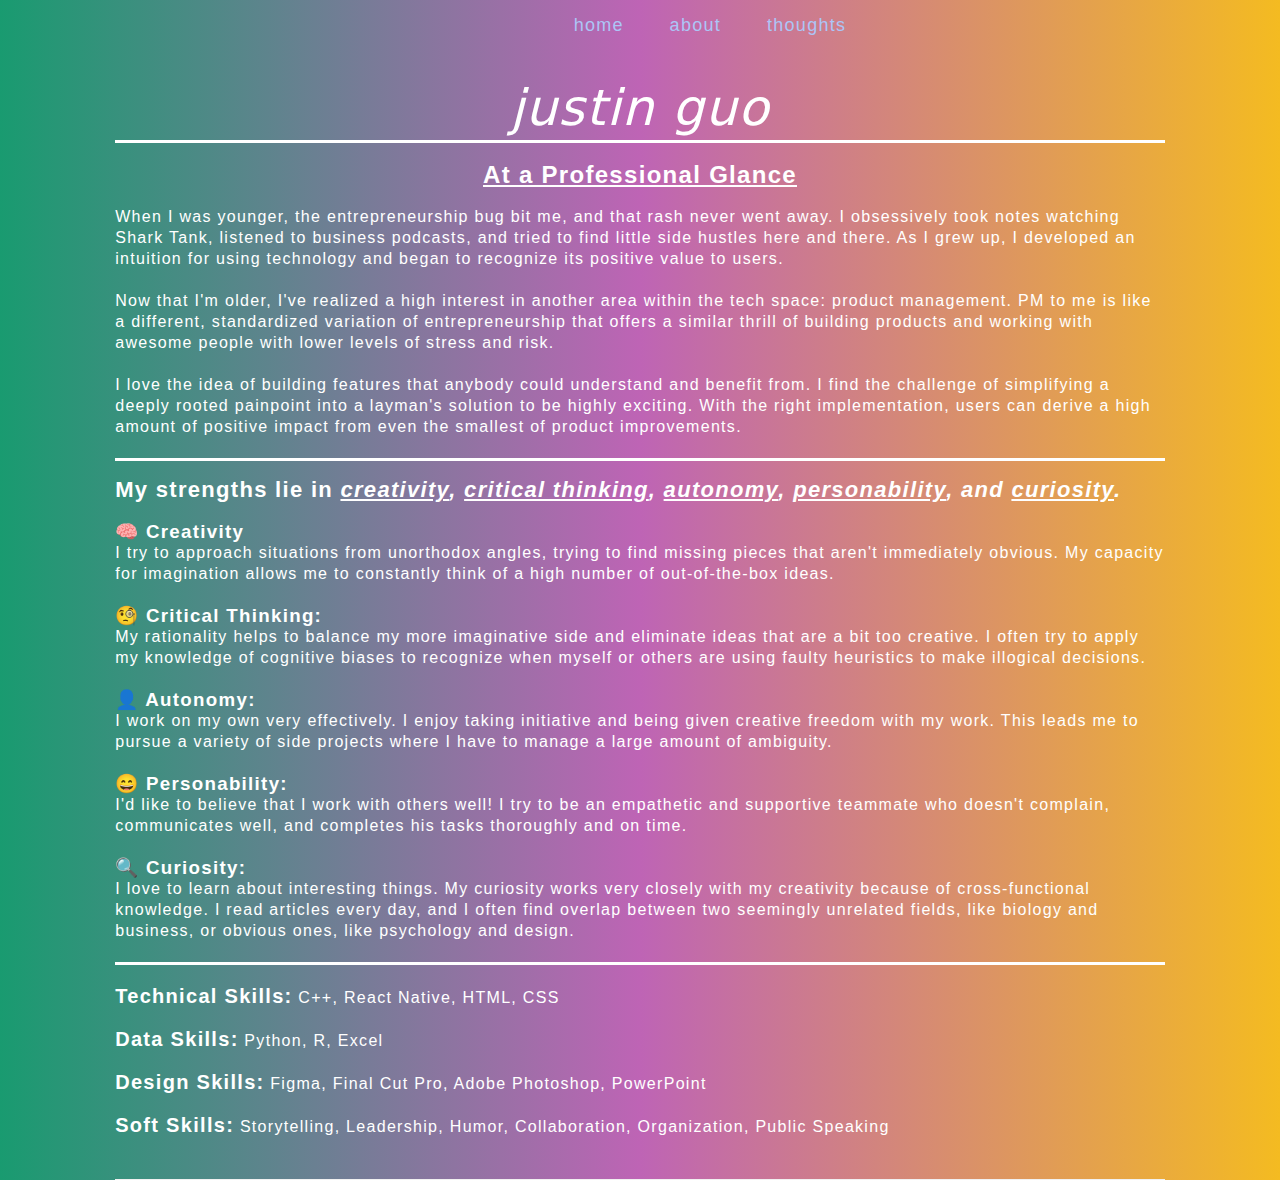
==== about.html @ 09c454f2 "first upload!" ====
<!DOCTYPE html>
<html lang="en">
<head>
        <meta charset="UTF-8">
        <meta http-equiv="X-UA-Compatible" content="IE=edge">
        <meta name="viewport" content="width=device-width, initial-scale=1.0">
        <title>PERSONAL WEBSITE</title>
        <link rel="preconnect" href="https://fonts.googleapis.com">
<link rel="preconnect" href="https://fonts.gstatic.com" crossorigin>
<link href="https://fonts.googleapis.com/css2?family=DM+Sans:wght@400;500;700&family=Nunito+Sans:ital,wght@0,300;0,400;0,500;0,600;0,700;0,800;1,400;1,500;1,600;1,700;1,800&family=Playfair+Display:wght@400;500;600;700&display=swap" rel="stylesheet">
        <link rel="stylesheet" href="style.css">

</head>



<body>
        
        <div id="header">
                <div class="container">
                <nav>
                        <img src="images/logo.png" class ="logo" alt="">
                        <ul>
                                <li><a href="/index.html">home</a></li>
                                <li><a href="#">about</a></li>
                                <li><a href="/thoughts.html">thoughts</a></li>
                        </ul>
                </nav>
                <div class="titleText">
                        <span>justin guo</span>
                      <h2> 

                          <br>
                          <br>
                      </h2>
                </div>
                <div class="line"></div>
                <br>
                <u><h2 style="text-align: center;">At a Professional Glance</h2></u>
                                <br>
                                When I was younger, the entrepreneurship bug bit me, and that rash never went away. 
                                I obsessively took notes watching Shark Tank, listened to business podcasts, and tried to find little side hustles here and there. 
                                As I grew up, I developed an intuition for using technology and began to recognize its positive value to users.  
                                <br><br>
                                Now that I'm older, I've realized a high interest in another area within the tech space: product management.
                                PM to me is like a different, standardized variation of entrepreneurship that offers a similar 
                                thrill of building products and working with awesome people with lower levels of stress and risk. 
                                <br><br>
                                I love the idea of building features that anybody could understand and benefit from. I find the challenge 
                                of simplifying a deeply rooted painpoint into a layman's solution to be highly exciting. 
                                With the right implementation, users can derive a high amount of positive impact from even the smallest of product improvements. 
                                <br><br>
                                <div class="line">
                                        <br>
                                        <h3 style="font-size: 22px">My strengths lie in <i><u>creativity</u>, <u>critical thinking</u>, <u>autonomy</u>, <u>personability</u>, and <u>curiosity</u>.</i></h3>
                                        <div class="professionalContainer" style = 'width: 100%; display:flex; flex-direction: row;'>
                                                <div class="aboutContainer">
                                                        <br>
                                                        <h3>🧠 Creativity</h3>I try to approach situations from unorthodox angles, trying to find 
                                                        missing pieces that aren't immediately obvious. My capacity for imagination allows me to constantly think of a high number of out-of-the-box ideas.
                                                        <br>
                                                        <br>
                        
                                                        <h3>🧐 Critical Thinking:</h3>My rationality helps to balance my more imaginative side and eliminate ideas that are a bit too creative. 
                                                        I often try to apply my knowledge of cognitive biases to recognize when myself or others are using 
                                                        faulty heuristics to make illogical decisions. 
                                                        <br>
                                                        <br>
                        
                                                        <h3>👤 Autonomy:</h3>I work on my own very effectively. 
                                                        I enjoy taking initiative and being given creative freedom with my work. 
                                                        This leads me to pursue a variety of side projects where I have to manage a large amount of ambiguity.
                                                        <br>
                                                        <br>
                        
                                                        <h3>😄 Personability:</h3>I'd like to believe that I work with others well! I try to be an empathetic and supportive teammate
                                                        who doesn't complain, communicates well, and completes his tasks thoroughly and on time. 
                                                        <br>
                                                        <br>
                        
                                                        <h3>🔍 Curiosity:</h3>I love to learn about interesting things. My curiosity works very closely 
                                                        with my creativity because of cross-functional knowledge. I read articles every day,
                                                        and I often find overlap between two seemingly unrelated fields, like biology and business, or 
                                                        obvious ones, like psychology and design.
                                                        <br>
                                                        <br>
                                                </div>
                                
                        </div>
                        <div class="line"></div>
                        <br>
                        <b style="font-size: 20px">Technical Skills:</b> C++, React Native, HTML, CSS<br><br>
                        <b style="font-size: 20px">Data Skills:</b> Python, R, Excel<br><br>
                        <b style="font-size: 20px">Design Skills:</b> Figma, Final Cut Pro, Adobe Photoshop, PowerPoint <br><br>
                        <b style="font-size: 20px"> Soft Skills:</b> Storytelling, Leadership, Humor, Collaboration, Organization, Public Speaking  </h3>
                        <br><br><br>
                        <footer></footer>
                                </div>
                        
                
            
        </div>

        
</body>
</html>
---- style.css ----
*{
        margin: 0; 
        padding: 0; 
        letter-spacing: 1.3px;
        line-height: 21px;
        box-sizing: border-box; 
        font-family: 'Franklin Gothic Medium', 'Arial Narrow', Arial, sans-serif;
}


body{

background: #0ca528;  /* fallback for old browsers */
background: -webkit-linear-gradient(to right, #185a9d, #15a828);  /* Chrome 10-25, Safari 5.1-6 */
background: linear-gradient(to right, #199b70, #be64b5, rgb(244, 187, 33)); /* W3C, IE 10+/ Edge, Firefox 16+, Chrome 26+, Opera 12+, Safari 7+ */


        color: rgb(255, 255, 255);

}
svg{
        /* border-color: rgb(0, 16, 10); */
        border-color: rgb(5, 118, 156);
        color: white;
        margin: 15px; 
}
svg:hover{
        border-radius: 60px;
        border-width: 15px;
        color: white;
}
#header{
        width: 100%; 
        height: 90vh; 
}
.container{
        padding: 5px 9%;
        align-self: center;
        justify-items: center;
        align-items: center;

}
/* h2:hover{
        color: rgb(130, 190, 40);
}
h3:hover{
        color: rgb(18, 123, 64);
} */
nav{
        display: flex; 
        align-items: center;
        justify-content: space-between;
        flex-wrap: wrap;
}

.logo{
        width: 140px; 
}
a:visited{
        color: white; 
}
nav ul li{ 
        display: inline-block; 
        list-style: none;
        margin: 10px 20px;
}
nav ul li a {
        color: #acc5f6;
        text-decoration: none;
        font-size: 18px; 
        position: relative;
}
nav ul li a::after{
        content: ' ';
        width: 0; 
        height: 3px;
        background: #fafafa; 
        position: absolute; 
        left: 0; 
        bottom: -6px; 
        transition: 0.5s;
}

nav ul li a:hover::after{
        width: 100%;
}

.titleText{
        /* background-color: black; */
        margin-top: 5%;
        font-family: system-ui, -apple-system, BlinkMacSystemFont, 'Segoe UI', Roboto, Oxygen, Ubuntu, Cantarell, 'Open Sans', 'Helvetica Neue', sans-serif;
        font-size: 25px;
        display: flex; 
        flex-direction: row;
        line-height: 100%;
}
.titleText h1{
        align-self: center;
        margin-right: 130px; 
        white-space: nowrap;
        margin-bottom: 30px;
        
        /* background-color: red; */
}
/* .titleText h1:hover{
        align-self: center;
        margin-right: 130px; 
        white-space: nowrap;
        margin-bottom: 30px;
        color: rgb(18, 123, 64);
        
        /* background-color: red; */

.titleText h2{ 
        /* background-color: red; */
        align-self: center;
        font-size: 17px; 
        white-space: nowrap;
}
.titleText h2:hover{ 
        /* background-color: red; */
        align-self: center;
        font-size: 17px; 
        white-space: nowrap;
        color: rgb(18, 123, 64);
}
.line{
        background-color:rgb(255, 255, 255);
        width: 100%;
        height: 3px
}
.thinline{
        background-color: rgb(255, 255, 255);
        width:100%;
        height: 3px;
        opacity: 0.3;
}
.contact{
        /* background-color: black; */
        width: 700px; 
        margin-top: 30px; 
        
        display: flex; 
        flex-direction: row;
        
        justify-content: space-between;
        margin-left: 15%; 
        text-align: center;
}
.center{
        width: 100%;
        height: 100px; 
        margin-right: 30px; 
}
ol{
        margin-left: 25px;
}

.recommendations{
        font-size: 12px;
        font-family: 'Ubuntu Mono', monospace;
        border-width: 3px;
        border-radius: 5px; 
        background-color: #000703;
        background-color: white;
        padding: 5px; 
        border-color: rgb(11, 57, 29);
        color: black; 
        border-width: 2px;
        border-style: line;
        width: 238px; 
        height: 140px;
        text-align: left;
}
.recommendations:hover{
        font-size: 12px;
        font-family: 'Ubuntu Mono', monospace;
        border-radius: 5px; 
        background-color: #ffffff;
        padding: 5px; 
        color: rgb(65, 65, 65); 
        border-color: white;
        border-style: solid;
        border-width: px;
        width: 238px; 
        height: 140px;
        text-align: left; 
}
.row{
        display: flex;
        justify-content: space-evenly;
        align-self: center;
        margin-top: 30px; 
        margin-bottom: 30px;
}
a:hover{
        color: rgb(255, 255, 0); 
}
footer{
        width: 100%; 
        height: 10%; 
        background-color: #f1f1f1;
        border-top: #9a9999;
        border-bottom: #9a9999;
}
.lifeRecommendations{
        
        font-size: 15px;
        font-family: 'Ubuntu Mono', monospace;
        border-width: 3px;
        border-radius: 8px; 
        background-color: rgb(255, 255, 255);
        padding: 5px; 
        color: rgb(0, 0, 0); 
        border-color: black;
        border-width: 2px;
        border-style: line;
        width: 50%; 
        text-align: left;
        transition: all .3s ease-in-out; 
}
.lifeRecommendations:hover{
        font-size: 15px;
        font-family: 'Ubuntu Mono', monospace;
        border-width: 3px;
        border-radius: 8px; 
        background-color: rgb(0, 0, 0);
        padding: 5px; 
        color: rgb(255, 255, 255); 
        border-color: black;
        border-width: 2px;
        border-style: line;
        width: 50%; 
        text-align: left;      
         
}
.center{
        display: flex;
        justify-content: space-evenly;
        text-align: center;
}

.aboutContainer{
        width: 400%;
        justify-content: center;
}

.grow { 
transition: all .3s ease-in-out; 
}

.grow:hover { 
transform: scale(1.25); 
}
span{
        font-size: 50px; 
        font-family: system-ui, -apple-system, BlinkMacSystemFont, 'Segoe UI', Roboto, Oxygen, Ubuntu, Cantarell, 'Open Sans', 'Helvetica Neue', sans-serif;
        font-style: italic;
}

.typing-carousel {
        display: inline-block;
        border: 1px solid black;
        padding: 5px;
}

.sentence {
        font-family: system-ui, -apple-system, BlinkMacSystemFont, 'Segoe UI', Roboto, Oxygen, Ubuntu, Cantarell, 'Open Sans', 'Helvetica Neue', sans-serif;
        font-style: italic;
        animation: typing 3s infinite;
      }
      
      .input-cursor {
        display: inline-block;
        width: 2px;
        height: 39px;
        background-color: rgb(255, 255, 255);
        animation: blink 0.7s infinite;
      }
      
      @keyframes typing {
        0% {
          width: 0;
        }
        50% {
          width: 100%;
        }
        100% {
          width: 0;
        }
      }
      
      @keyframes blink {
        0%, 100% {
          opacity: 1;
        }
        50% {
          opacity: 0;
        }
      }
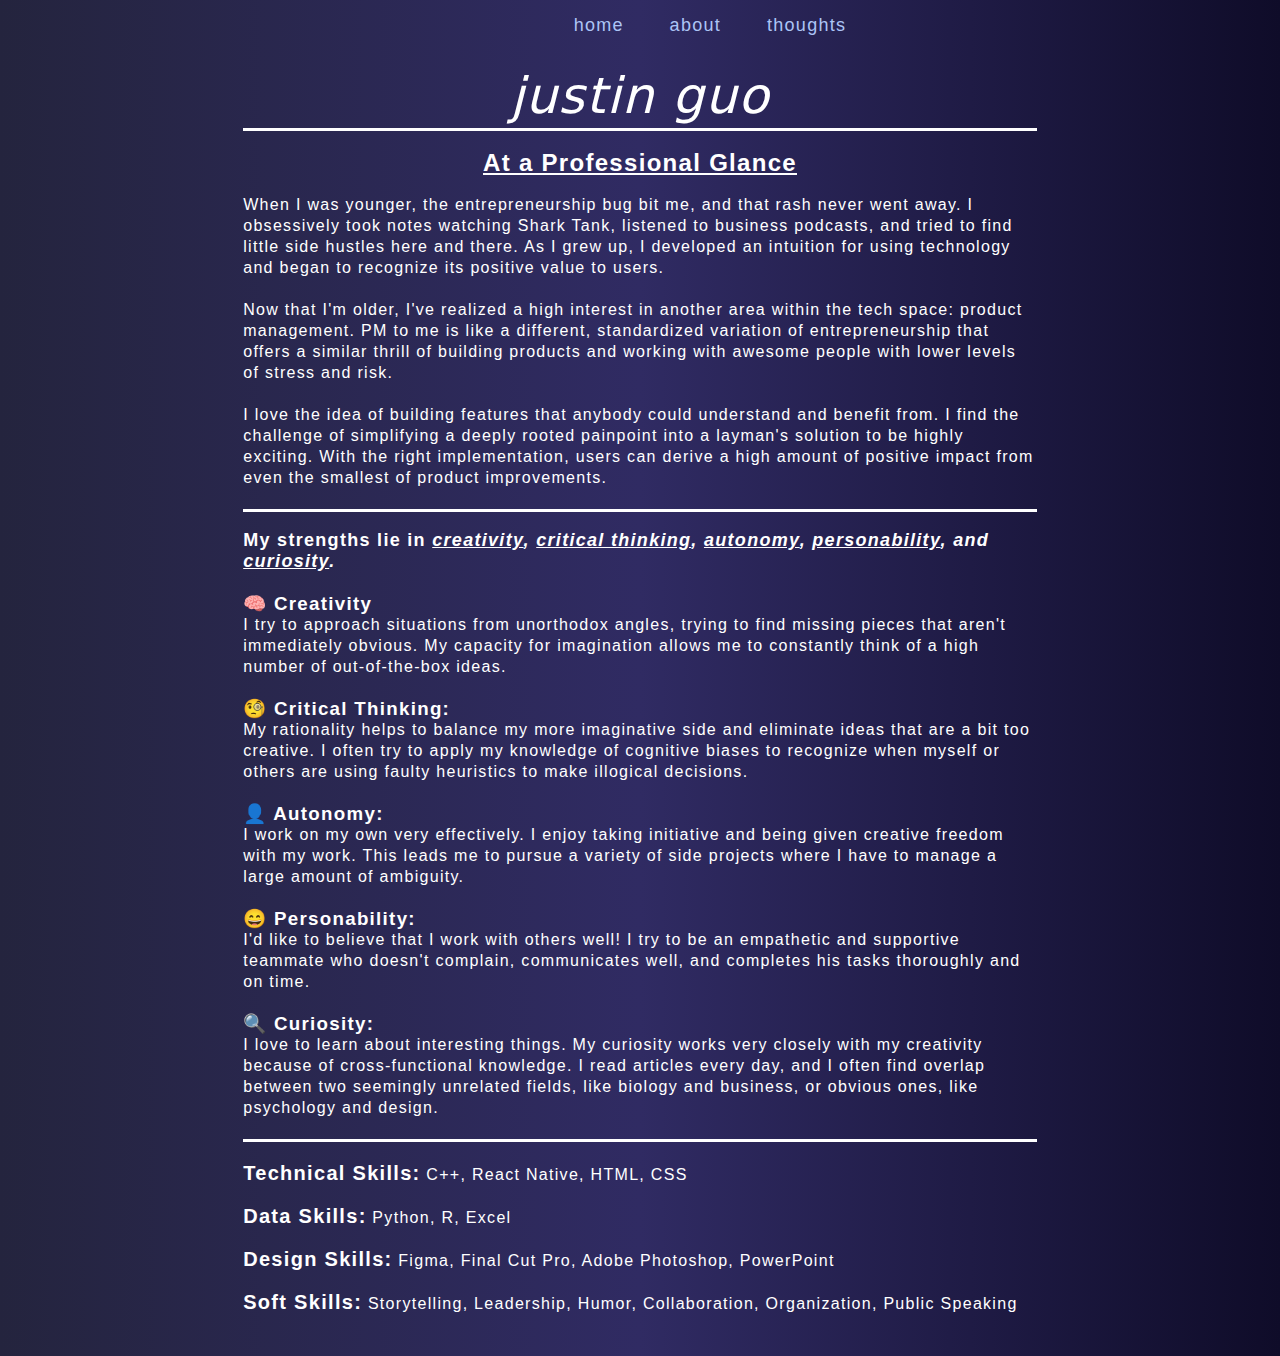
==== commit 64afebbf: "gradient background" ====
--- a/about.html
+++ b/about.html
@@ -52,7 +52,7 @@
                                 <br><br>
                                 <div class="line">
                                         <br>
-                                        <h3 style="font-size: 22px">My strengths lie in <i><u>creativity</u>, <u>critical thinking</u>, <u>autonomy</u>, <u>personability</u>, and <u>curiosity</u>.</i></h3>
+                                        <h3 style="font-size: 18px">My strengths lie in <i><u>creativity</u>, <u>critical thinking</u>, <u>autonomy</u>, <u>personability</u>, and <u>curiosity</u>.</i></h3>
                                         <div class="professionalContainer" style = 'width: 100%; display:flex; flex-direction: row;'>
                                                 <div class="aboutContainer">
                                                         <br>
--- a/style.css
+++ b/style.css
@@ -9,10 +9,10 @@
 
 
 body{
-
-background: #0ca528;  /* fallback for old browsers */
-background: -webkit-linear-gradient(to right, #185a9d, #15a828);  /* Chrome 10-25, Safari 5.1-6 */
-background: linear-gradient(to right, #199b70, #be64b5, rgb(244, 187, 33)); /* W3C, IE 10+/ Edge, Firefox 16+, Chrome 26+, Opera 12+, Safari 7+ */
+        background: #0f0c29;  /* fallback for old browsers */
+background: -webkit-linear-gradient(to right, #24243e, #302b63, #0f0c29);  /* Chrome 10-25, Safari 5.1-6 */
+background: linear-gradient(to right, #24243e, #302b63, #0f0c29); /* W3C, IE 10+/ Edge, Firefox 16+, Chrome 26+, Opera 12+, Safari 7+ */
+
 
 
         color: rgb(255, 255, 255);
@@ -34,7 +34,7 @@
         height: 90vh; 
 }
 .container{
-        padding: 5px 9%;
+        padding: 5px 19%;
         align-self: center;
         justify-items: center;
         align-items: center;
@@ -168,23 +168,14 @@
         color: black; 
         border-width: 2px;
         border-style: line;
-        width: 238px; 
+        width: 230px; 
         height: 140px;
         text-align: left;
+        transition: all .3s ease-in-out; 
 }
 .recommendations:hover{
-        font-size: 12px;
-        font-family: 'Ubuntu Mono', monospace;
-        border-radius: 5px; 
-        background-color: #ffffff;
-        padding: 5px; 
-        color: rgb(65, 65, 65); 
-        border-color: white;
-        border-style: solid;
-        border-width: px;
-        width: 238px; 
-        height: 140px;
-        text-align: left; 
+        background-color: black;
+        color: white;
 }
 .row{
         display: flex;
@@ -250,7 +241,7 @@
 }
 
 .grow:hover { 
-transform: scale(1.25); 
+transform: scale(1.12); 
 }
 span{
         font-size: 50px; 
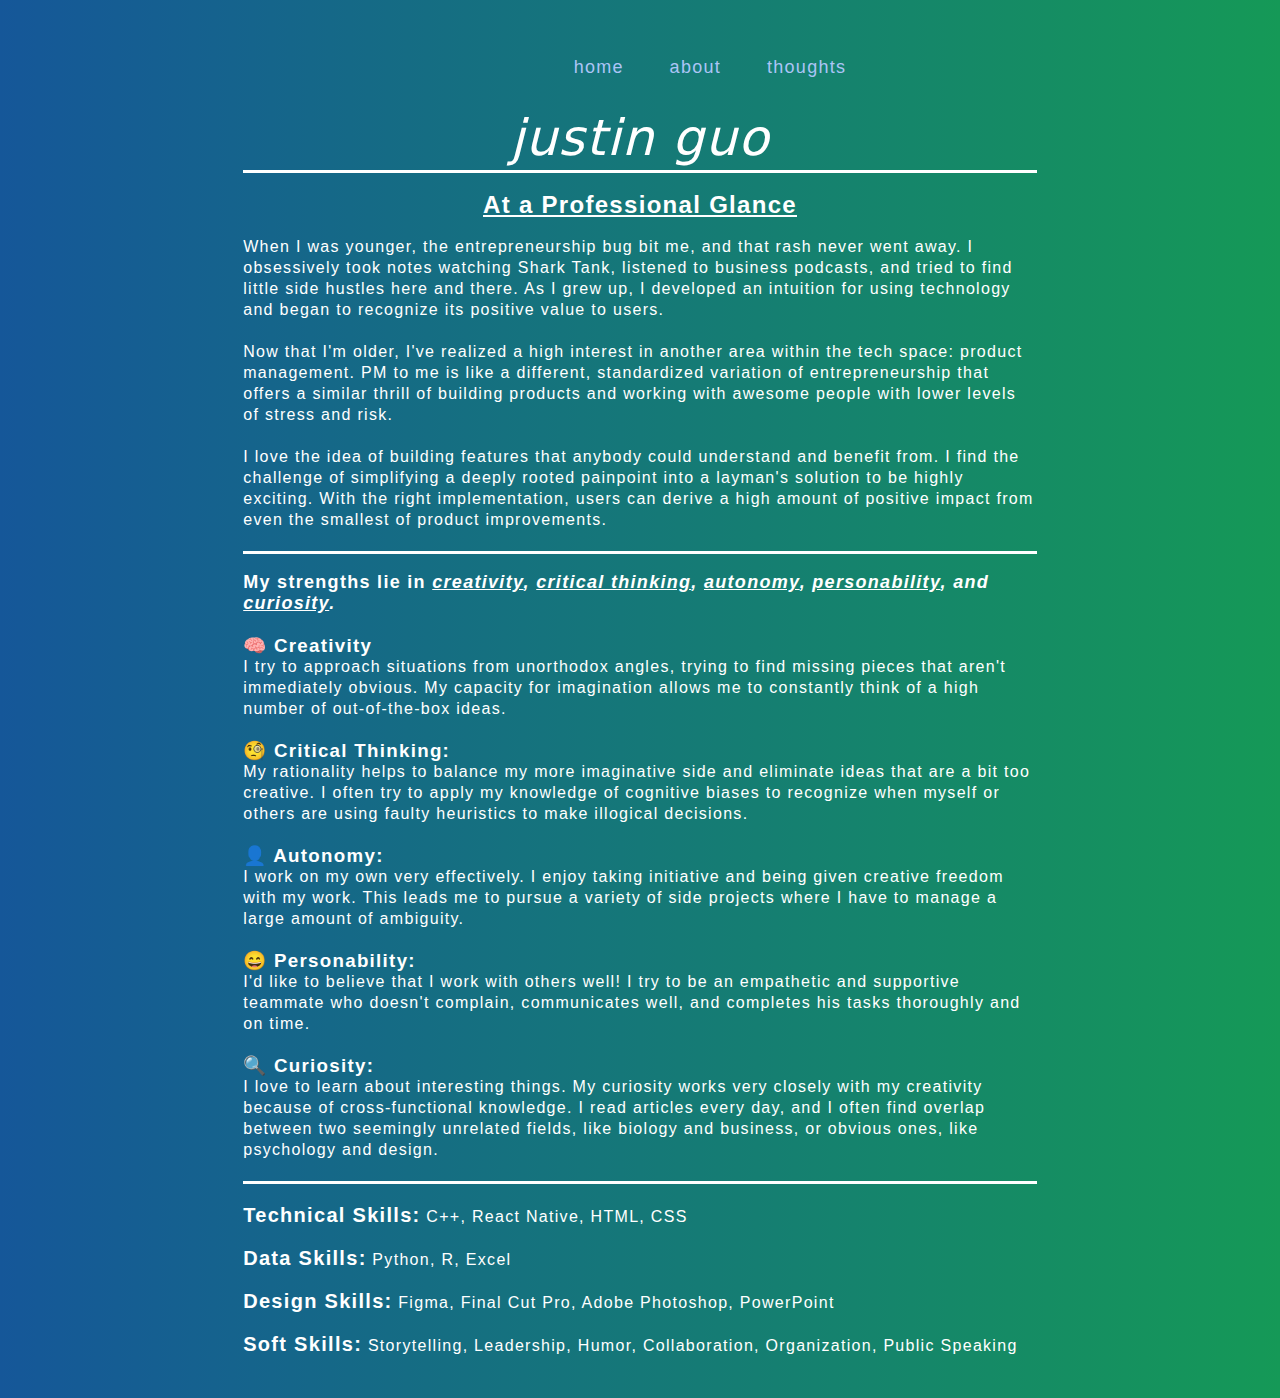
==== commit f18a3ec0: "im dat mf" ====
--- a/about.html
+++ b/about.html
@@ -18,7 +18,9 @@
         
         <div id="header">
                 <div class="container">
+                        <br><br>
                 <nav>
+                        <br>
                         <img src="images/logo.png" class ="logo" alt="">
                         <ul>
                                 <li><a href="/index.html">home</a></li>
--- a/style.css
+++ b/style.css
@@ -13,6 +13,14 @@
 background: -webkit-linear-gradient(to right, #24243e, #302b63, #0f0c29);  /* Chrome 10-25, Safari 5.1-6 */
 background: linear-gradient(to right, #24243e, #302b63, #0f0c29); /* W3C, IE 10+/ Edge, Firefox 16+, Chrome 26+, Opera 12+, Safari 7+ */
 
+background: #7F00FF;  /* fallback for old browsers */
+background: -webkit-linear-gradient(to right, #E100FF, #7F00FF);  /* Chrome 10-25, Safari 5.1-6 */
+background: linear-gradient(to right, #E100FF, #7F00FF); /* W3C, IE 10+/ Edge, Firefox 16+, Chrome 26+, Opera 12+, Safari 7+ */
+
+background: #159957;  /* fallback for old browsers */
+background: -webkit-linear-gradient(to right, #155799, #159957);  /* Chrome 10-25, Safari 5.1-6 */
+background: linear-gradient(to right, #155799, #159957); /* W3C, IE 10+/ Edge, Firefox 16+, Chrome 26+, Opera 12+, Safari 7+ */
+
 
 
         color: rgb(255, 255, 255);
@@ -25,7 +33,6 @@
         margin: 15px; 
 }
 svg:hover{
-        border-radius: 60px;
         border-width: 15px;
         color: white;
 }
@@ -190,7 +197,7 @@
 footer{
         width: 100%; 
         height: 10%; 
-        background-color: #f1f1f1;
+        background-color: #201568;
         border-top: #9a9999;
         border-bottom: #9a9999;
 }
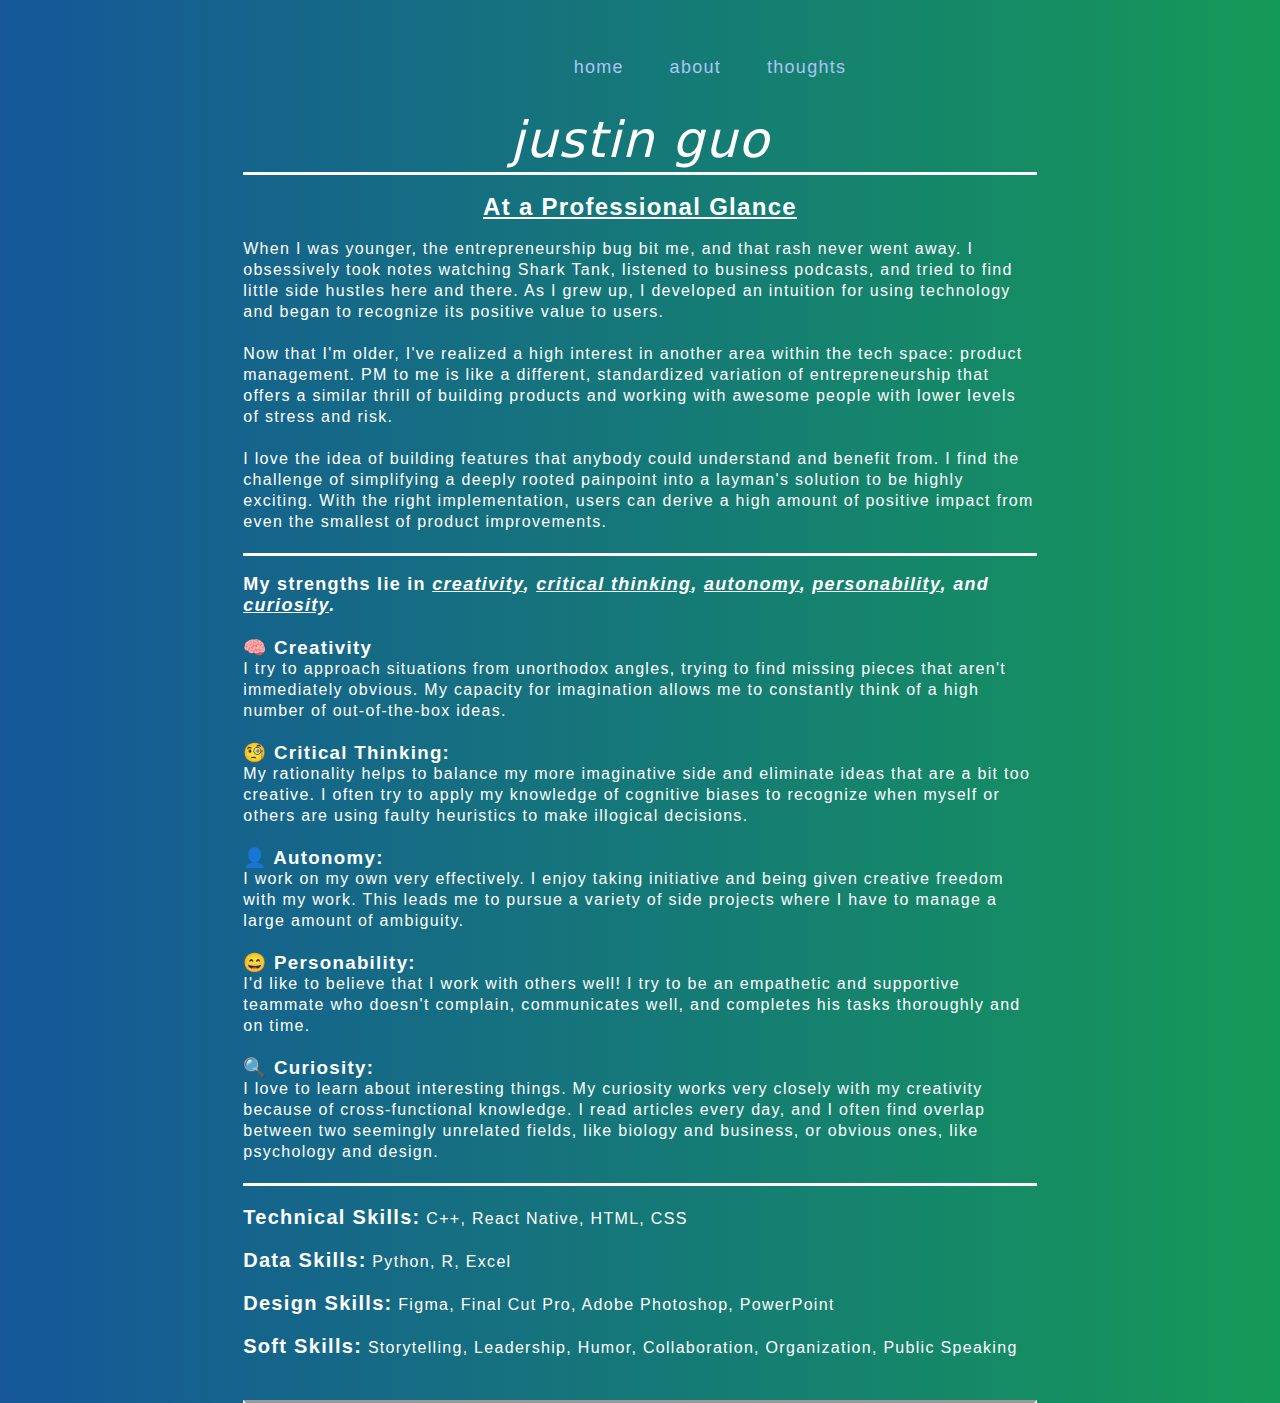
==== commit e5f92774: "adding all favicons" ====
--- a/about.html
+++ b/about.html
@@ -4,7 +4,8 @@
         <meta charset="UTF-8">
         <meta http-equiv="X-UA-Compatible" content="IE=edge">
         <meta name="viewport" content="width=device-width, initial-scale=1.0">
-        <title>PERSONAL WEBSITE</title>
+        <title>About Me</title>
+        <link rel="icon" href="data:image/svg+xml,<svg xmlns=%22http://www.w3.org/2000/svg%22 viewBox=%220 0 100 100%22><text y=%22.9em%22 font-size=%2290%22>🌱</text></svg>">
         <link rel="preconnect" href="https://fonts.googleapis.com">
 <link rel="preconnect" href="https://fonts.gstatic.com" crossorigin>
 <link href="https://fonts.googleapis.com/css2?family=DM+Sans:wght@400;500;700&family=Nunito+Sans:ital,wght@0,300;0,400;0,500;0,600;0,700;0,800;1,400;1,500;1,600;1,700;1,800&family=Playfair+Display:wght@400;500;600;700&display=swap" rel="stylesheet">
--- a/style.css
+++ b/style.css
@@ -26,6 +26,7 @@
         color: rgb(255, 255, 255);
 
 }
+
 svg{
         /* border-color: rgb(0, 16, 10); */
         border-color: rgb(5, 118, 156);
@@ -35,6 +36,9 @@
 svg:hover{
         border-width: 15px;
         color: white;
+        background-color: rgb(0, 0, 0);
+        border-radius: 40px; 
+        padding: 20px; 
 }
 #header{
         width: 100%; 
@@ -136,6 +140,9 @@
         width: 100%;
         height: 3px
 }
+li{
+        font-size: 12px;
+}
 .thinline{
         background-color: rgb(255, 255, 255);
         width:100%;
@@ -158,6 +165,14 @@
         width: 100%;
         height: 100px; 
         margin-right: 30px; 
+}
+.column{
+        display: flex;
+        flex-direction: column;
+        margin-top: 20px; 
+}
+audio{
+        margin-top: 10px;
 }
 ol{
         margin-left: 25px;
@@ -197,8 +212,10 @@
 footer{
         width: 100%; 
         height: 10%; 
-        background-color: #201568;
+        background-color: #ffffff;
         border-top: #9a9999;
+        border-width: 3px; 
+        border-style: solid;
         border-bottom: #9a9999;
 }
 .lifeRecommendations{
@@ -213,7 +230,7 @@
         border-color: black;
         border-width: 2px;
         border-style: line;
-        width: 50%; 
+        width: 55%; 
         text-align: left;
         transition: all .3s ease-in-out; 
 }
@@ -228,7 +245,7 @@
         border-color: black;
         border-width: 2px;
         border-style: line;
-        width: 50%; 
+        width: 55%; 
         text-align: left;      
          
 }
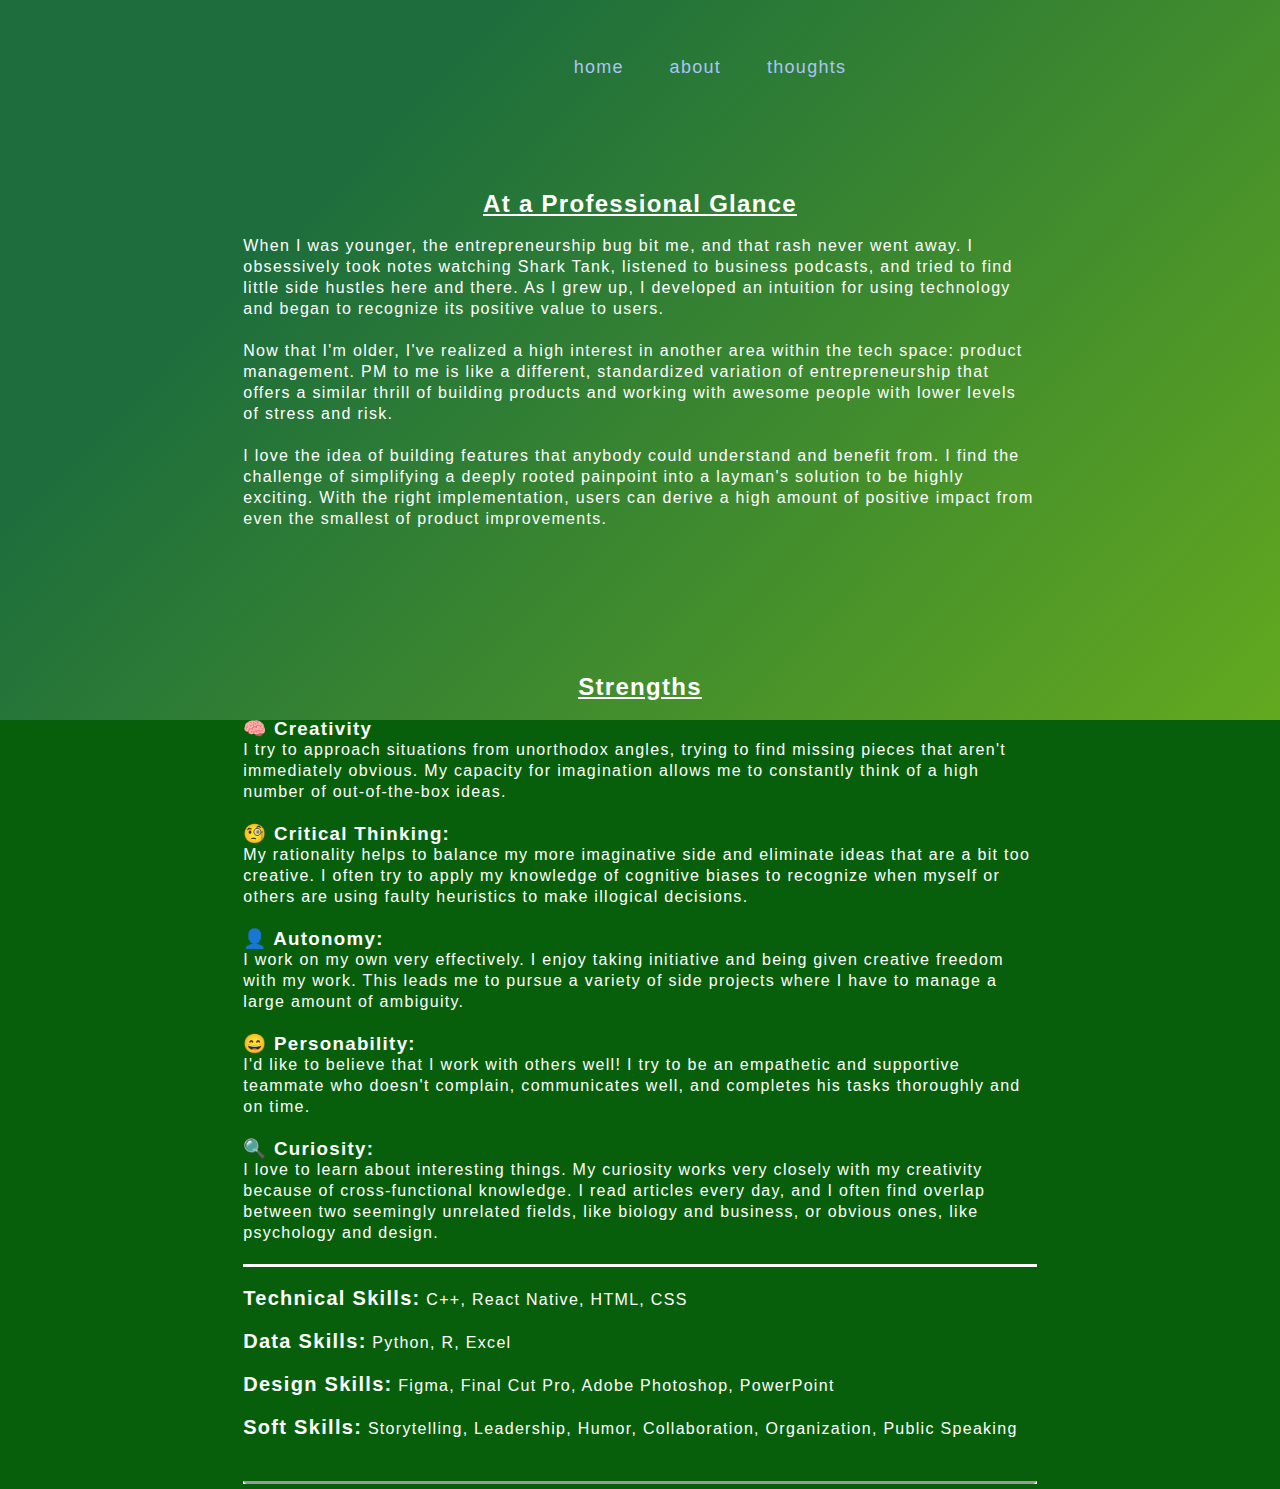
==== commit 51ba246b: "tree changes" ====
--- a/about.html
+++ b/about.html
@@ -30,14 +30,12 @@
                         </ul>
                 </nav>
                 <div class="titleText">
-                        <span>justin guo</span>
                       <h2> 
 
                           <br>
                           <br>
                       </h2>
                 </div>
-                <div class="line"></div>
                 <br>
                 <u><h2 style="text-align: center;">At a Professional Glance</h2></u>
                                 <br>
@@ -53,9 +51,8 @@
                                 of simplifying a deeply rooted painpoint into a layman's solution to be highly exciting. 
                                 With the right implementation, users can derive a high amount of positive impact from even the smallest of product improvements. 
                                 <br><br>
-                                <div class="line">
-                                        <br>
-                                        <h3 style="font-size: 18px">My strengths lie in <i><u>creativity</u>, <u>critical thinking</u>, <u>autonomy</u>, <u>personability</u>, and <u>curiosity</u>.</i></h3>
+                                        <br><br><br><br><br><br>
+                                        <u><h2 style="text-align: center;">Strengths</h2></u>
                                         <div class="professionalContainer" style = 'width: 100%; display:flex; flex-direction: row;'>
                                                 <div class="aboutContainer">
                                                         <br>
--- a/style.css
+++ b/style.css
@@ -21,23 +21,49 @@
 background: -webkit-linear-gradient(to right, #155799, #159957);  /* Chrome 10-25, Safari 5.1-6 */
 background: linear-gradient(to right, #155799, #159957); /* W3C, IE 10+/ Edge, Firefox 16+, Chrome 26+, Opera 12+, Safari 7+ */
 
-
+background-color: rgb(8, 95, 11);
+background-image: linear-gradient(314deg, #63a91f 0%, #1d6e3c 74%);
+background-size: 20%;
+
+    background-position: top left, top 33vh left, top 66vh left;
+    background-repeat: no-repeat;
+    background-size: 100vw 80vh, 100vw 33vh, 100vw 34vh;
 
         color: rgb(255, 255, 255);
 
 }
+.sillyanimation{
+        font-size: 20px;
+        width: 60%; 
+        margin-left: 20px;
+         line-height: 1.5;
+          padding: 20px;
+           border-color: white;
+            border-style: solid;
+             border-radius: 8px;
+             transition: all .3s ease-in-out; 
+}
+.sillyanimation:hover{
+        font-size: 20px;
+        width: 60%; 
+        margin-left: 20px;
+         line-height: 1.5;
+          padding: 20px;
+           border-color: white;
+            border-style: solid;
+             border-radius: 8px;
+             background-color: rgb(104, 55, 12);
+}
 
 svg{
-        /* border-color: rgb(0, 16, 10); */
-        border-color: rgb(5, 118, 156);
         color: white;
-        margin: 15px; 
+        margin: 10px 50px 0px 50px
 }
 svg:hover{
         border-width: 15px;
         color: white;
-        background-color: rgb(0, 0, 0);
-        border-radius: 40px; 
+        background-color: rgb(104, 55, 12);
+        border-radius: 50px; 
         padding: 20px; 
 }
 #header{
@@ -51,12 +77,7 @@
         align-items: center;
 
 }
-/* h2:hover{
-        color: rgb(130, 190, 40);
-}
-h3:hover{
-        color: rgb(18, 123, 64);
-} */
+
 nav{
         display: flex; 
         align-items: center;
@@ -194,17 +215,53 @@
         height: 140px;
         text-align: left;
         transition: all .3s ease-in-out; 
+        margin: 10px; 
 }
 .recommendations:hover{
-        background-color: black;
+        background-color: rgb(104, 55, 12);
         color: white;
+        border-color: rgb(255, 255, 255);
+        border-width: 2px;
+        border-style: solid; 
+        padding: 2px; 
+
 }
 .row{
         display: flex;
-        justify-content: space-evenly;
-        align-self: center;
-        margin-top: 30px; 
-        margin-bottom: 30px;
+        flex-direction: row;
+        align-items: center;
+        justify-content: center;
+        
+}
+.picture{
+        transition: all .3s ease-in-out; 
+        width: 30%; height: 30%;border-radius: 10px;filter: grayscale(100%);
+        margin-top: 10px;
+                                        /* border-style: solid;
+                                        border-color: white;
+                                        border-width: 3px;  */
+                                        filter: drop-shadow(0 0.2rem 0.25rem rgba(0, 0, 0, 0.2));
+                                }
+
+.picture:hover{
+        filter: grayscale(50%);
+        margin-top: 10px;
+        border-style: solid;
+        border-color: white;
+        scale: 105%;
+        border-width: 3px; 
+}
+.rows{
+        display: flex;
+        justify-content: center;
+        width: 100%;
+
+}
+.rows1{
+        display: flex;
+        justify-content: space-between;
+        width: 100%;
+
 }
 a:hover{
         color: rgb(255, 255, 0); 
@@ -231,6 +288,7 @@
         border-width: 2px;
         border-style: line;
         width: 55%; 
+
         text-align: left;
         transition: all .3s ease-in-out; 
 }
@@ -239,7 +297,7 @@
         font-family: 'Ubuntu Mono', monospace;
         border-width: 3px;
         border-radius: 8px; 
-        background-color: rgb(0, 0, 0);
+        background-color: rgb(104, 55, 12);
         padding: 5px; 
         color: rgb(255, 255, 255); 
         border-color: black;
@@ -251,7 +309,6 @@
 }
 .center{
         display: flex;
-        justify-content: space-evenly;
         text-align: center;
 }
 
@@ -272,7 +329,10 @@
         font-family: system-ui, -apple-system, BlinkMacSystemFont, 'Segoe UI', Roboto, Oxygen, Ubuntu, Cantarell, 'Open Sans', 'Helvetica Neue', sans-serif;
         font-style: italic;
 }
-
+.typing-container{
+        display: flex;
+        justify-content: center;
+}
 .typing-carousel {
         display: inline-block;
         border: 1px solid black;
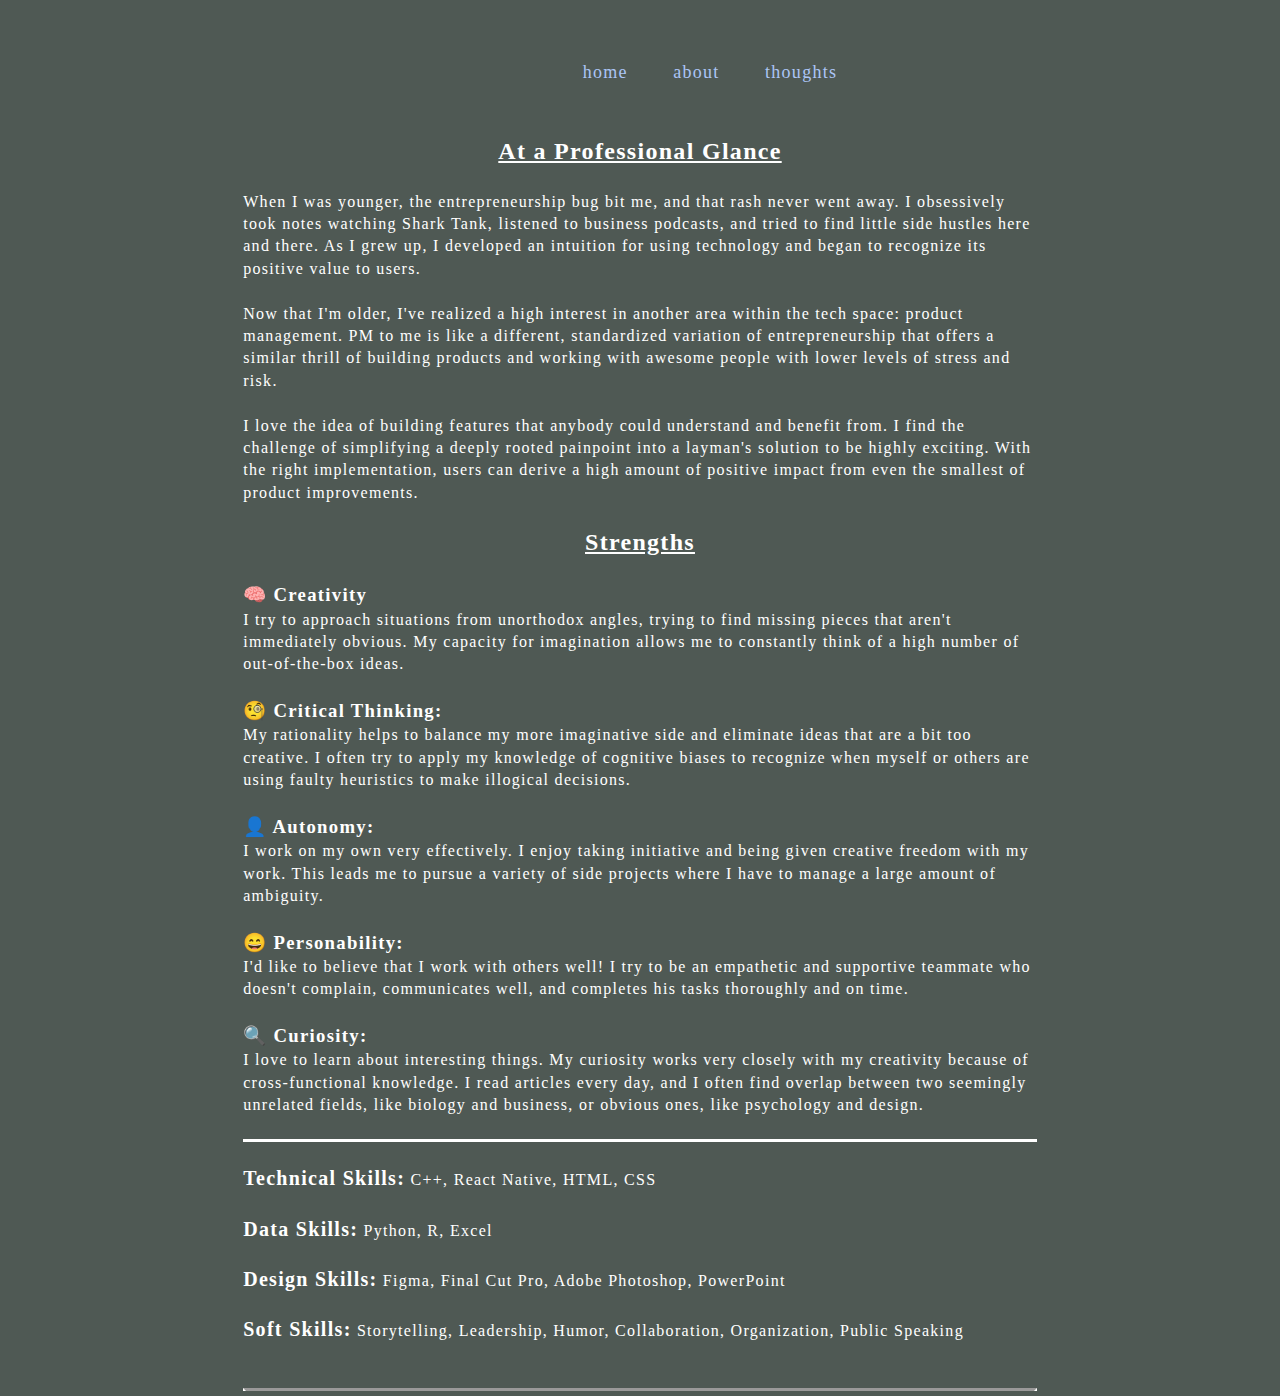
==== commit bb77702a: "color changes" ====
--- a/about.html
+++ b/about.html
@@ -32,11 +32,10 @@
                 <div class="titleText">
                       <h2> 
 
-                          <br>
-                          <br>
+
                       </h2>
                 </div>
-                <br>
+
                 <u><h2 style="text-align: center;">At a Professional Glance</h2></u>
                                 <br>
                                 When I was younger, the entrepreneurship bug bit me, and that rash never went away. 
@@ -51,7 +50,7 @@
                                 of simplifying a deeply rooted painpoint into a layman's solution to be highly exciting. 
                                 With the right implementation, users can derive a high amount of positive impact from even the smallest of product improvements. 
                                 <br><br>
-                                        <br><br><br><br><br><br>
+                                     
                                         <u><h2 style="text-align: center;">Strengths</h2></u>
                                         <div class="professionalContainer" style = 'width: 100%; display:flex; flex-direction: row;'>
                                                 <div class="aboutContainer">
--- a/style.css
+++ b/style.css
@@ -2,69 +2,57 @@
         margin: 0; 
         padding: 0; 
         letter-spacing: 1.3px;
-        line-height: 21px;
+        line-height: 1.4;
         box-sizing: border-box; 
         font-family: 'Franklin Gothic Medium', 'Arial Narrow', Arial, sans-serif;
+        font-family: 'Kanit-Bold';
 }
 
 
 body{
-        background: #0f0c29;  /* fallback for old browsers */
-background: -webkit-linear-gradient(to right, #24243e, #302b63, #0f0c29);  /* Chrome 10-25, Safari 5.1-6 */
-background: linear-gradient(to right, #24243e, #302b63, #0f0c29); /* W3C, IE 10+/ Edge, Firefox 16+, Chrome 26+, Opera 12+, Safari 7+ */
-
-background: #7F00FF;  /* fallback for old browsers */
-background: -webkit-linear-gradient(to right, #E100FF, #7F00FF);  /* Chrome 10-25, Safari 5.1-6 */
-background: linear-gradient(to right, #E100FF, #7F00FF); /* W3C, IE 10+/ Edge, Firefox 16+, Chrome 26+, Opera 12+, Safari 7+ */
-
-background: #159957;  /* fallback for old browsers */
-background: -webkit-linear-gradient(to right, #155799, #159957);  /* Chrome 10-25, Safari 5.1-6 */
-background: linear-gradient(to right, #155799, #159957); /* W3C, IE 10+/ Edge, Firefox 16+, Chrome 26+, Opera 12+, Safari 7+ */
-
-background-color: rgb(8, 95, 11);
-background-image: linear-gradient(314deg, #63a91f 0%, #1d6e3c 74%);
-background-size: 20%;
-
-    background-position: top left, top 33vh left, top 66vh left;
-    background-repeat: no-repeat;
-    background-size: 100vw 80vh, 100vw 33vh, 100vw 34vh;
-
+        background: #0c1a13b9;
         color: rgb(255, 255, 255);
 
 }
+.border{
+        border-radius: 20px; 
+        box-shadow: 0 10px 38px rgba(0,0,0,0.30), 0 15px 12px rgba(0,0,0,0.22);
+        padding: 20px; 
+
+background: linear-gradient(to right, #0a3810, #206e47); /* W3C, IE 10+/ Edge, Firefox 16+, Chrome 26+, Opera 12+, Safari 7+ */
+background: -webkit-linear-gradient(to right,#0a3810, #206e47); /* W3C, IE 10+/ Edge, Firefox 16+, Chrome 26+, Opera 12+, Safari 7+ */
+
+}.border1{
+        border-radius: 20px; 
+        box-shadow: 0 10px 38px rgba(0,0,0,0.30), 0 15px 12px rgba(0,0,0,0.22);
+        padding: 20px; 
+
+
+}
 .sillyanimation{
-        font-size: 20px;
-        width: 60%; 
+        font-size: 18px;
+        width:95%; 
         margin-left: 20px;
+        border-color: white; 
+        border-width: 1px; 
+        border-style: solid;
          line-height: 1.5;
           padding: 20px;
-           border-color: white;
-            border-style: solid;
-             border-radius: 8px;
              transition: all .3s ease-in-out; 
-}
-.sillyanimation:hover{
-        font-size: 20px;
-        width: 60%; 
-        margin-left: 20px;
-         line-height: 1.5;
-          padding: 20px;
-           border-color: white;
-            border-style: solid;
-             border-radius: 8px;
-             background-color: rgb(104, 55, 12);
-}
-
+             box-shadow: 0 10px 20px rgba(0,0,0,0.19), 0 6px 6px rgba(0,0,0,0.23);
+             border-radius: 50px;
+}
+
+.column{
+        display: flex;
+        flex-direction: column;
+        width: fit-content;
+}
 svg{
         color: white;
-        margin: 10px 50px 0px 50px
+        margin-left: 20px; 
 }
 svg:hover{
-        border-width: 15px;
-        color: white;
-        background-color: rgb(104, 55, 12);
-        border-radius: 50px; 
-        padding: 20px; 
 }
 #header{
         width: 100%; 
@@ -204,21 +192,21 @@
         font-family: 'Ubuntu Mono', monospace;
         border-width: 3px;
         border-radius: 5px; 
-        background-color: #000703;
-        background-color: white;
+        background-color: #295331;
         padding: 5px; 
-        border-color: rgb(11, 57, 29);
-        color: black; 
+        border-color: rgb(255, 255, 255);
+        color: rgb(255, 255, 255); 
         border-width: 2px;
-        border-style: line;
+        border-style: solid;
         width: 230px; 
         height: 140px;
         text-align: left;
         transition: all .3s ease-in-out; 
         margin: 10px; 
+        box-shadow: 0 14px 28px rgba(0,0,0,0.25), 0 10px 10px rgba(0,0,0,0.22);
 }
 .recommendations:hover{
-        background-color: rgb(104, 55, 12);
+        
         color: white;
         border-color: rgb(255, 255, 255);
         border-width: 2px;
@@ -243,14 +231,7 @@
                                         filter: drop-shadow(0 0.2rem 0.25rem rgba(0, 0, 0, 0.2));
                                 }
 
-.picture:hover{
-        filter: grayscale(50%);
-        margin-top: 10px;
-        border-style: solid;
-        border-color: white;
-        scale: 105%;
-        border-width: 3px; 
-}
+
 .rows{
         display: flex;
         justify-content: center;
@@ -259,8 +240,9 @@
 }
 .rows1{
         display: flex;
-        justify-content: space-between;
-        width: 100%;
+        width: 100%;
+        margin-left: 150px;
+        margin-top: 10px; 
 
 }
 a:hover{
@@ -277,19 +259,18 @@
 }
 .lifeRecommendations{
         
-        font-size: 15px;
+        font-size: 30px;
         font-family: 'Ubuntu Mono', monospace;
         border-width: 3px;
         border-radius: 8px; 
-        background-color: rgb(255, 255, 255);
+        background-color: #295331;
         padding: 5px; 
-        color: rgb(0, 0, 0); 
-        border-color: black;
+        color: rgb(255, 255, 255); 
+        border-color: rgb(255, 255, 255);
         border-width: 2px;
-        border-style: line;
-        width: 55%; 
-
+        border-style: solid;
         text-align: left;
+        width: 70%;
         transition: all .3s ease-in-out; 
 }
 .lifeRecommendations:hover{
@@ -297,13 +278,12 @@
         font-family: 'Ubuntu Mono', monospace;
         border-width: 3px;
         border-radius: 8px; 
-        background-color: rgb(104, 55, 12);
+        background-color: #0d821a;
         padding: 5px; 
         color: rgb(255, 255, 255); 
-        border-color: black;
+        border-color: rgb(255, 255, 255);
         border-width: 2px;
-        border-style: line;
-        width: 55%; 
+        border-style: solid;
         text-align: left;      
          
 }
